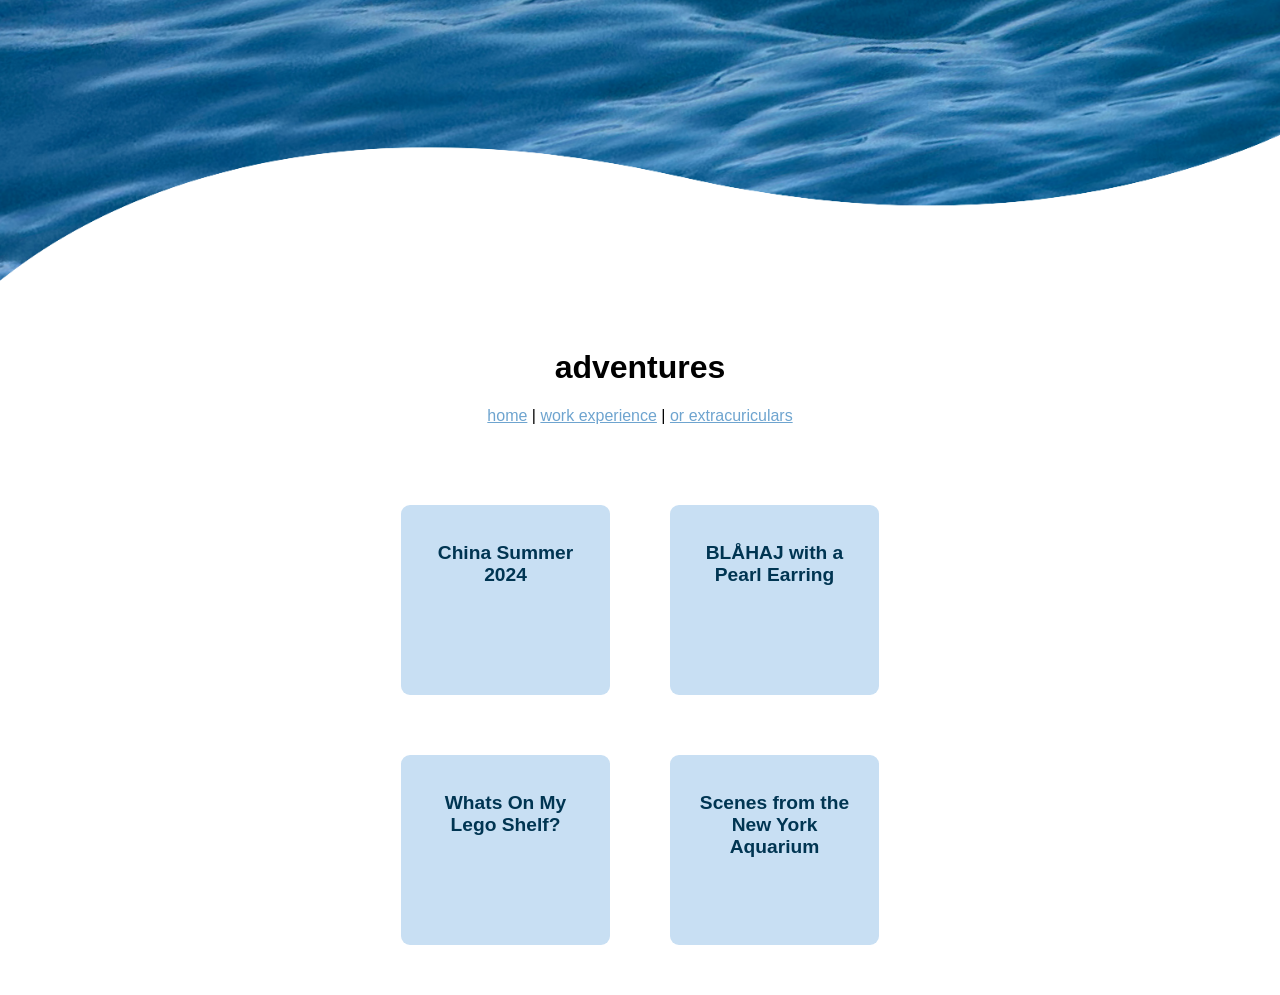
==== adventures.html @ a5cecc42 "Updates for Spring 2026: fleet, styling, update rover, legos, and domain" ====
<!doctype html>
<link rel="stylesheet" href="custom.css" />

<html>
  <body>
    <div class="top-bar">
      <img class="background-img" src="images/wave4.png" />
      <h1>adventures</h1>

      <a href="index.html">home</a> |
      <a href="workexperience.html">work experience</a> |
      <a href="extracuriculars.html">or extracuriculars</a>
    </div>

    <div class="centered-content">
      <main class="grid">
        <a href="adventures/china.html" class="card-info"
          ><button class="card">
            <h2 class="card-title">China Summer 2024</h2>
          </button></a
        >

        <a href="adventures/blahaj.html" class="card-info"
          ><button class="card">
            <h2 class="card-title">BLÅHAJ with a Pearl Earring</h2>
          </button></a
        >

        <a href="adventures/lego.html" class="card-info"
          ><button class="card">
            <h2 class="card-title">Whats On My Lego Shelf?</h2>
          </button></a
        >

        <a href="adventures/nycaquarium.html" class="card-info">
          <button class="card">
            <h2 class="card-title">Scenes from the New York Aquarium</h2>
          </button></a
        >
      </main>
    </div>
  </body>
</html>
---- custom.css ----
/* GENERIC */

:root {
  --color-primary: #025373;
  --color-secondary: #6ea4cf;
  --color-dark: #003552;
  --color-light: #c8dff3;
  --color-accent: #d23440;
}

html,
body {
  margin: 0;
  padding: 0;
}

.img {
  width: 100%;
  max-width: 600px;
  display: block;
}

.small-img {
  width: 100%;
  height: auto;
  max-width: 200px;
  display: block;
}

.background-img {
  display: flex;
  position: relative;
  width: 100%;
  flex-direction: column;
  justify-content: center;
  align-items: center;
  overflow: hidden;
}

p {
  max-width: 85ch;
}

.centered-content {
  display: flex;
  flex-direction: column;
  justify-content: center;
  align-items: center;
}

.left-text {
  text-align: left;
}

.top-bar {
  text-align: center;
  padding-bottom: 30px;
}

body {
  font-family: "Gill Sans", sans-serif;
}

a:link {
  color: var(--color-secondary);
}

a:visited {
  color: var(--color-primary);
}

.button {
  border-width: 0;
}

.caption {
  font-size-adjust: 0.4;
  margin: 0;
}

/* ADVENTURES GRID */

.grid {
  display: grid;
  gap: 60px;
  padding: 50px;
  place-items: center;
  grid-template-columns: 1fr 1fr;
  max-width: 600px;
}

.card {
  background-color: var(--color-light);
  border-radius: 8px;
  overflow: hidden;
  display: flex;
  flex-direction: column;
  align-items: center;
  text-align: center;
  height: 190px;
  width: 209px;
  border-radius: 9px;
  border-width: 0;
}

.card-info {
  display: flex;
  flex-direction: column;
  gap: 0px;
  width: 100%;
  font-size: 15.69px;
  align-items: center;
  text-decoration: none;
}

.card-title {
  font-size: 1.2rem;
  font-weight: bold;
  padding: 20px;
  color: var(--color-dark);
}

/* LEGO SHELF  */
.shelf-container {
  padding: 20px;
}

.shelf {
  display: flex;
  justify-content: center;
  align-items: flex-end;
  gap: 15px;
  height: 200px;
  border-bottom: 15px solid saddlebrown;
  padding: 10px;
  border-radius: 5px;
}

.item {
  max-width: 200px;
  max-height: 150px;
  width: auto;
  transition: transform 0.3s ease;
  cursor: pointer;
}

.item:hover {
  transform: translateY(-10px) rotate(2deg);
}
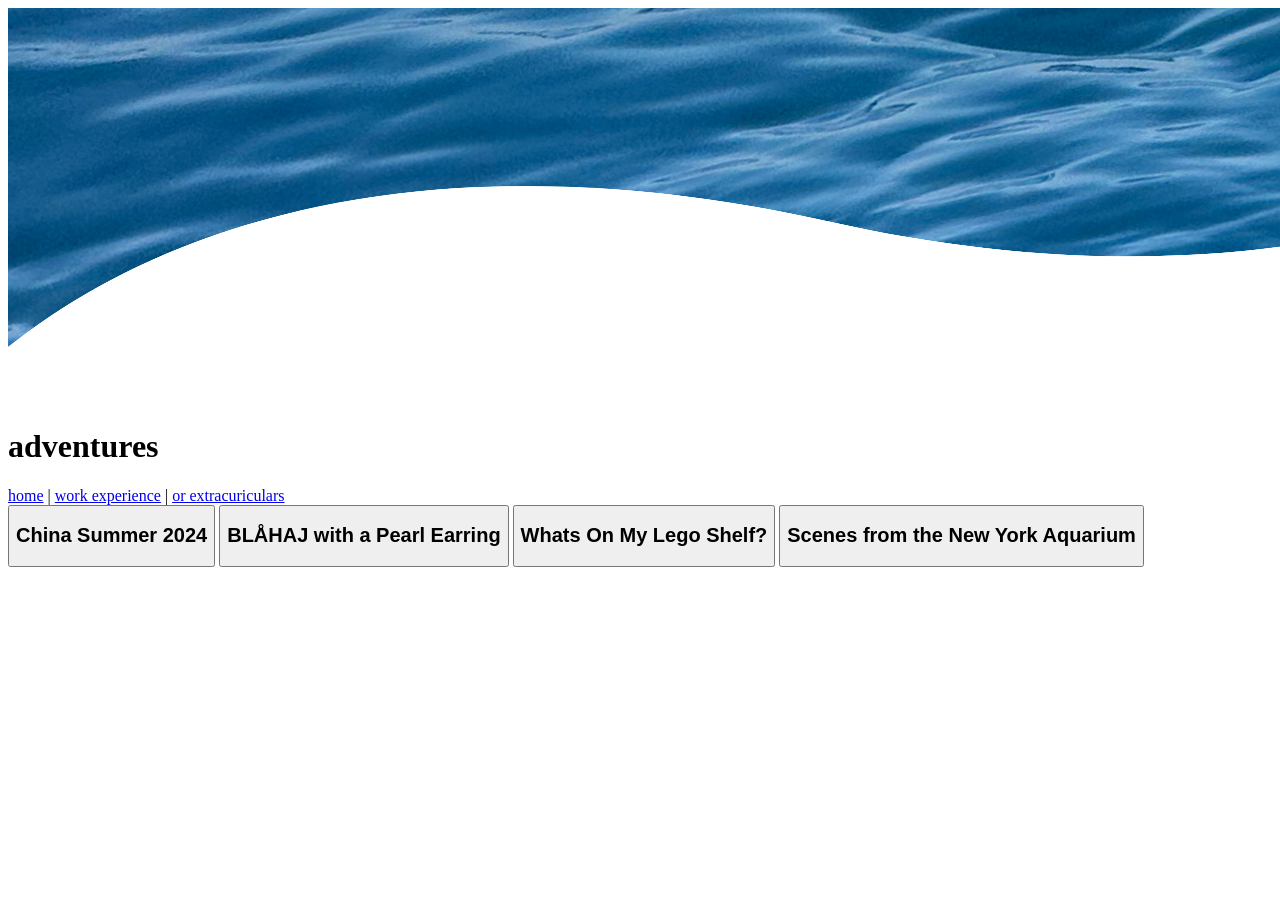
==== commit 137d981b: "more viewport" ====
--- a/adventures.html
+++ b/adventures.html
@@ -1,43 +1,47 @@
 <!doctype html>
-<link rel="stylesheet" href="custom.css" />
+<html lang="en">
+  <meta charset="UTF-8" />
+  <title>samdamonti</title>
+  <meta name="viewport" content="width=device-width, initial-scale=1" />
+  <link rel="stylesheet" href="custom.css" />
 
-<html>
-  <body>
-    <div class="top-bar">
-      <img class="background-img" src="images/wave4.png" />
-      <h1>adventures</h1>
+    <body>
+      <div class="top-bar">
+        <img class="background-img" src="images/wave4.png" />
+        <h1>adventures</h1>
 
-      <a href="index.html">home</a> |
-      <a href="workexperience.html">work experience</a> |
-      <a href="extracuriculars.html">or extracuriculars</a>
-    </div>
+        <a href="index.html">home</a> |
+        <a href="workexperience.html">work experience</a> |
+        <a href="extracuriculars.html">or extracuriculars</a>
+      </div>
 
-    <div class="centered-content">
-      <main class="grid">
-        <a href="adventures/china.html" class="card-info"
-          ><button class="card">
-            <h2 class="card-title">China Summer 2024</h2>
-          </button></a
-        >
+      <div class="centered-content">
+        <main class="grid">
+          <a href="adventures/china.html" class="card-info"
+            ><button class="card">
+              <h2 class="card-title">China Summer 2024</h2>
+            </button></a
+          >
 
-        <a href="adventures/blahaj.html" class="card-info"
-          ><button class="card">
-            <h2 class="card-title">BLÅHAJ with a Pearl Earring</h2>
-          </button></a
-        >
+          <a href="adventures/blahaj.html" class="card-info"
+            ><button class="card">
+              <h2 class="card-title">BLÅHAJ with a Pearl Earring</h2>
+            </button></a
+          >
 
-        <a href="adventures/lego.html" class="card-info"
-          ><button class="card">
-            <h2 class="card-title">Whats On My Lego Shelf?</h2>
-          </button></a
-        >
+          <a href="adventures/lego.html" class="card-info"
+            ><button class="card">
+              <h2 class="card-title">Whats On My Lego Shelf?</h2>
+            </button></a
+          >
 
-        <a href="adventures/nycaquarium.html" class="card-info">
-          <button class="card">
-            <h2 class="card-title">Scenes from the New York Aquarium</h2>
-          </button></a
-        >
-      </main>
-    </div>
-  </body>
+          <a href="adventures/nycaquarium.html" class="card-info">
+            <button class="card">
+              <h2 class="card-title">Scenes from the New York Aquarium</h2>
+            </button></a
+          >
+        </main>
+      </div>
+    </body>
+  </html>
 </html>
--- a/custom.css
+++ b/custom.css
@@ -1,149 +1,9 @@
-/* GENERIC */
-
-:root {
-  --color-primary: #025373;
-  --color-secondary: #6ea4cf;
-  --color-dark: #003552;
-  --color-light: #c8dff3;
-  --color-accent: #d23440;
-}
-
-html,
-body {
-  margin: 0;
-  padding: 0;
-}
-
 .img {
-  width: 100%;
-  max-width: 600px;
-  display: block;
-}
-
-.small-img {
-  width: 100%;
-  height: auto;
-  max-width: 200px;
-  display: block;
-}
-
-.background-img {
-  display: flex;
-  position: relative;
-  width: 100%;
-  flex-direction: column;
-  justify-content: center;
-  align-items: center;
-  overflow: hidden;
+    width: 100%;
+    max-width: 600px;
+    display:block;
 }
 
 p {
-  max-width: 85ch;
-}
-
-.centered-content {
-  display: flex;
-  flex-direction: column;
-  justify-content: center;
-  align-items: center;
-}
-
-.left-text {
-  text-align: left;
-}
-
-.top-bar {
-  text-align: center;
-  padding-bottom: 30px;
-}
-
-body {
-  font-family: "Gill Sans", sans-serif;
-}
-
-a:link {
-  color: var(--color-secondary);
-}
-
-a:visited {
-  color: var(--color-primary);
-}
-
-.button {
-  border-width: 0;
-}
-
-.caption {
-  font-size-adjust: 0.4;
-  margin: 0;
-}
-
-/* ADVENTURES GRID */
-
-.grid {
-  display: grid;
-  gap: 60px;
-  padding: 50px;
-  place-items: center;
-  grid-template-columns: 1fr 1fr;
-  max-width: 600px;
-}
-
-.card {
-  background-color: var(--color-light);
-  border-radius: 8px;
-  overflow: hidden;
-  display: flex;
-  flex-direction: column;
-  align-items: center;
-  text-align: center;
-  height: 190px;
-  width: 209px;
-  border-radius: 9px;
-  border-width: 0;
-}
-
-.card-info {
-  display: flex;
-  flex-direction: column;
-  gap: 0px;
-  width: 100%;
-  font-size: 15.69px;
-  align-items: center;
-  text-decoration: none;
-}
-
-.card-title {
-  font-size: 1.2rem;
-  font-weight: bold;
-  padding: 20px;
-  color: var(--color-dark);
-}
-
-/* LEGO SHELF  */
-.shelf-container {
-  padding: 20px;
-}
-
-.shelf {
-  display: flex;
-  justify-content: center;
-  align-items: flex-end;
-  gap: 15px;
-  height: 200px;
-  border-bottom: 15px solid saddlebrown;
-  padding: 10px;
-  border-radius: 5px;
-}
-
-.item {
-  max-width: 200px;
-  max-height: 150px;
-  width: auto;
-  transition: transform 0.3s ease;
-  cursor: pointer;
-}
-
-.item:hover {
-  transform: translateY(-10px) rotate(2deg);
-}
+    max-width: 85ch;
+}
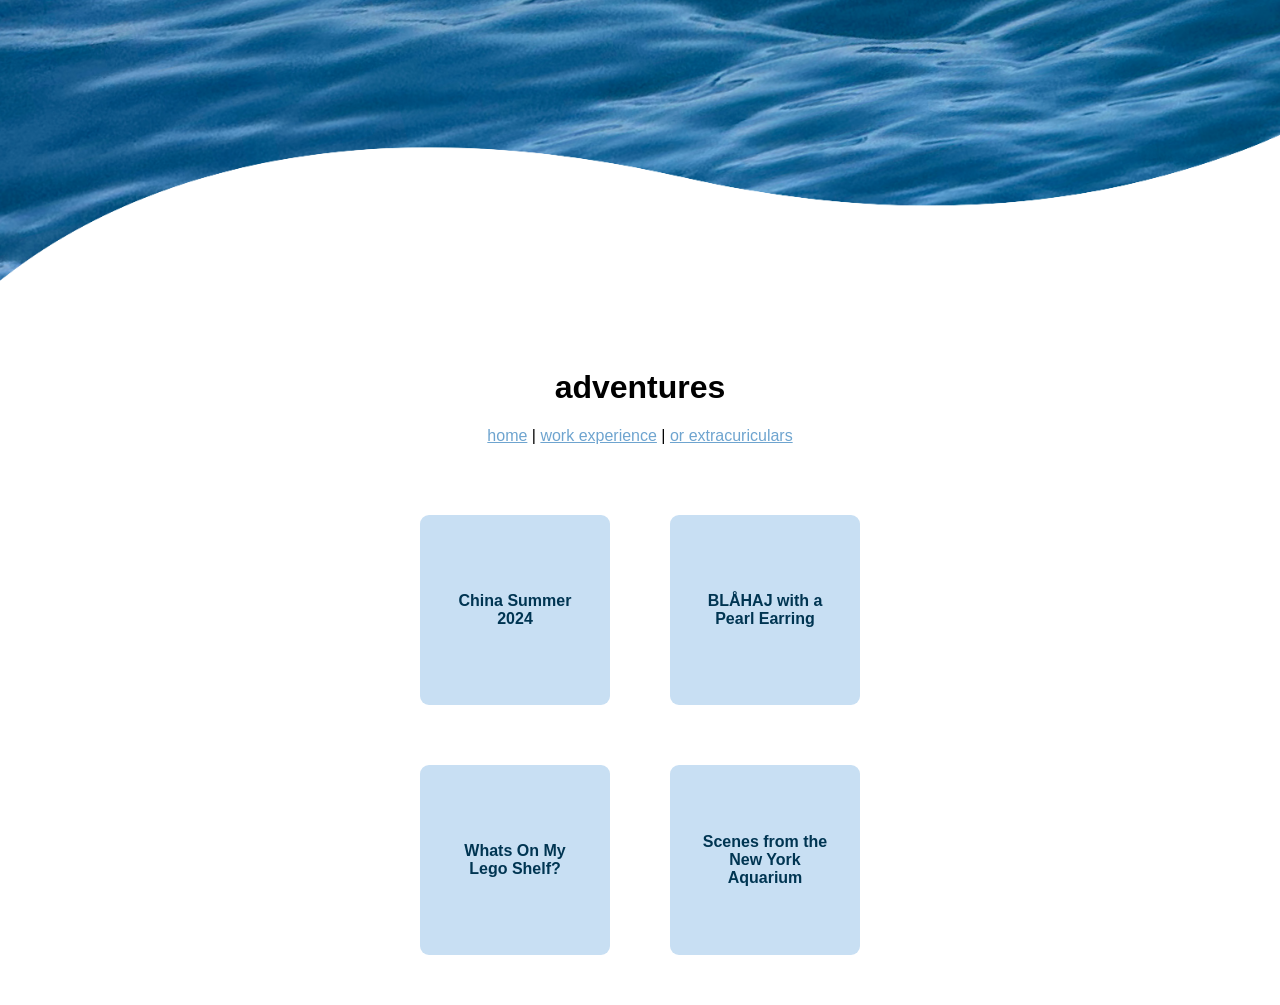
==== commit 038474cc: "more fixes" ====
--- a/adventures.html
+++ b/adventures.html
@@ -6,8 +6,10 @@
   <link rel="stylesheet" href="custom.css" />
 
     <body>
+
+      <img class="background-img" src="images/wave4.png" />
+
       <div class="top-bar">
-        <img class="background-img" src="images/wave4.png" />
         <h1>adventures</h1>
 
         <a href="index.html">home</a> |
--- a/custom.css
+++ b/custom.css
@@ -1,9 +1,157 @@
+/* GENERIC */
+
+:root {
+  --color-primary: #025373;
+  --color-secondary: #6ea4cf;
+  --color-dark: #003552;
+  --color-light: #c8dff3;
+  --color-accent: #d23440;
+}
+
+html,
+body {
+  margin: 0;
+  padding: 0;
+}
+
 .img {
-    width: 100%;
-    max-width: 600px;
-    display:block;
+  width: 100%;
+  max-width: 600px;
+  display: block;
+}
+
+.small-img {
+  width: 100%;
+  height: auto;
+  max-width: 200px;
+  display: block;
+}
+
+.background-img {
+  display: flex;
+  position: relative;
+  width: 100%;
+  flex-direction: column;
+  justify-content: center;
+  align-items: center;
+  overflow: hidden;
 }
 
 p {
-    max-width: 85ch;
-}+  max-width: 85ch;
+  margin: 20px;
+}
+
+.centered-content {
+  display: flex;
+  flex-direction: column;
+  justify-content: center;
+  align-items: center;
+}
+
+.left-text {
+  text-align: left;
+}
+
+.top-bar {
+  text-align: center;
+  padding-bottom: 30px;
+  padding: 20px;
+}
+
+body {
+  font-family: "Gill Sans", sans-serif;
+}
+
+a:link {
+  color: var(--color-secondary);
+}
+
+a:visited {
+  color: var(--color-primary);
+}
+
+.button {
+  border-width: 0;
+}
+
+.caption {
+  font-size-adjust: 0.4;
+  margin: 0;
+}
+
+/* ADVENTURES GRID */
+
+.grid {
+  display: grid;
+  gap: 60px;
+  padding: 50px;
+  place-items: center;
+  grid-template-columns: 1fr 1fr;
+  max-width: 600px;
+}
+
+.card {
+  background-color: var(--color-light);
+  border-radius: 8px;
+  overflow: hidden;
+  display: flex;
+  flex-direction: column;
+  align-items: center;
+  text-align: center;
+  width: 30vw;
+  max-width: 190px;
+  aspect-ratio: 1 / 1;
+  border-radius: 9px;
+  border-width: 0;
+}
+
+.card-info {
+  display: flex;
+  flex-direction: column;
+  gap: 0px;
+  width: 100%;
+  aspect-ratio: 1/1;
+  align-items: center;
+  justify-content: center;
+  text-decoration: none;
+}
+
+.card-title {
+  font-size: clamp(4px, 3vw, 16px);
+  font-weight: bold;
+  height: 100%;
+  text-align: center;
+  display: flex;
+  align-items: center;
+  color: var(--color-dark);
+  padding: 20px;
+}
+
+/* LEGO SHELF  */
+.shelf-container {
+  padding: 20px;
+}
+
+.shelf {
+  display: flex;
+  justify-content: center;
+  align-items: flex-end;
+  gap: 15px;
+  height: 200px;
+  border-bottom: 15px solid saddlebrown;
+  padding: 10px;
+  border-radius: 5px;
+}
+
+.item {
+  max-width: 200px;
+  max-height: 150px;
+  width: auto;
+  transition: transform 0.3s ease;
+  cursor: pointer;
+}
+
+.item:hover {
+  transform: translateY(-10px) rotate(2deg);
+}
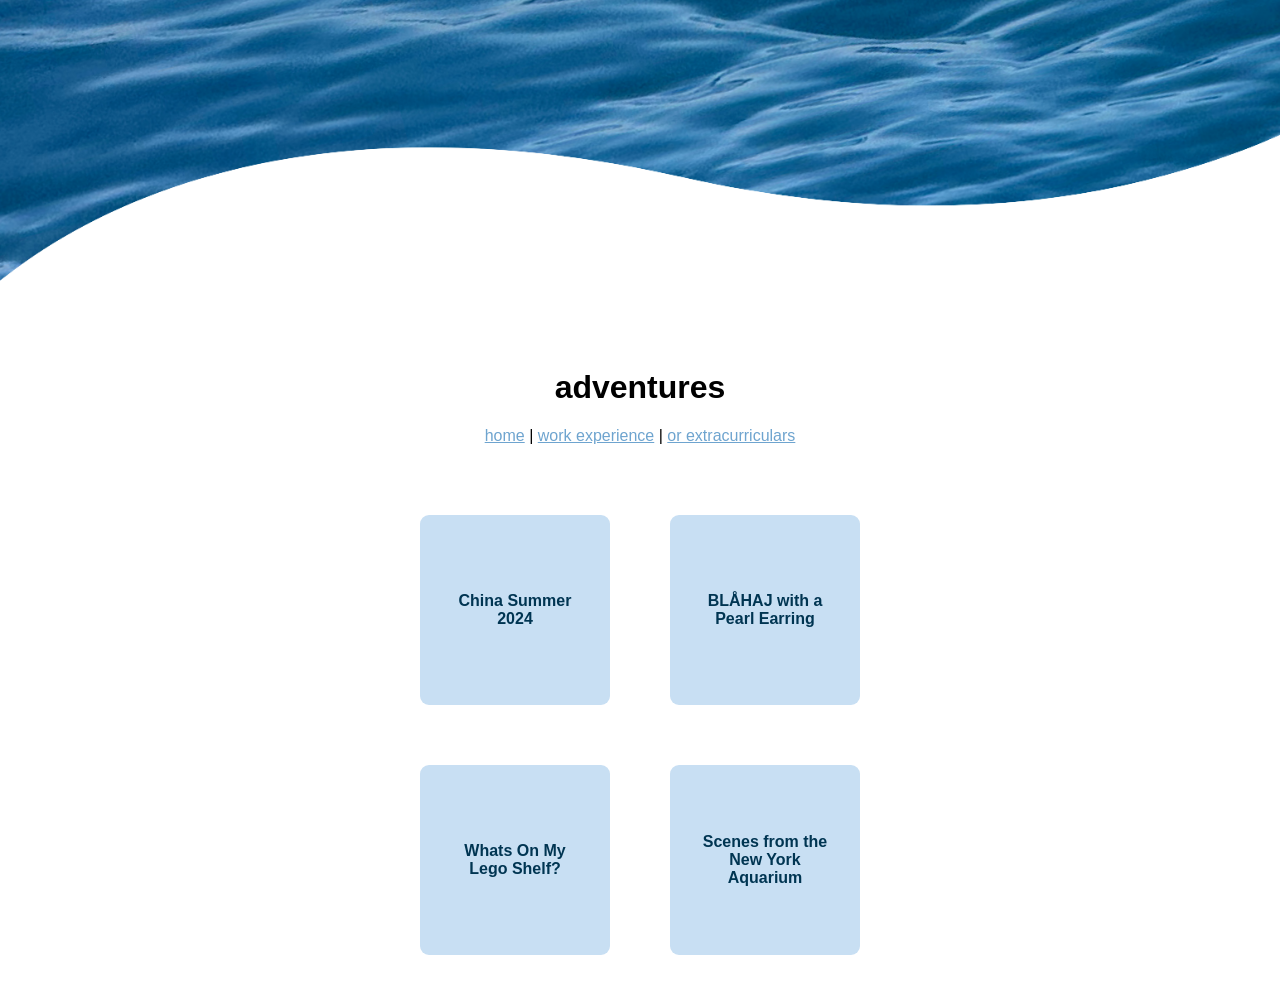
==== commit 1dda7794: "typo fixes!" ====
--- a/adventures.html
+++ b/adventures.html
@@ -14,7 +14,7 @@
 
         <a href="index.html">home</a> |
         <a href="workexperience.html">work experience</a> |
-        <a href="extracuriculars.html">or extracuriculars</a>
+        <a href="extracurriculars.html">or extracurriculars</a>
       </div>
 
       <div class="centered-content">
--- a/custom.css
+++ b/custom.css
@@ -14,16 +14,19 @@
   padding: 0;
 }
 
-.img {
-  width: 100%;
-  max-width: 600px;
-  display: block;
+h3 {
+  text-align: center;
 }
 
 .small-img {
   width: 100%;
-  height: auto;
-  max-width: 200px;
+  max-width: 450px;
+  display: block;
+}
+
+.img {
+  width: 100%;
+  max-width: 600px;
   display: block;
 }
 
@@ -49,8 +52,19 @@
   align-items: center;
 }
 
-.left-text {
-  text-align: left;
+.column-container {
+  display: flex;
+  width: 800px;
+  margin: 0 auto;
+}
+
+.column {
+  flex: 1;
+  flex-direction: column;
+  align-items: center;
+  justify-content: center;
+  padding: 1em;
+  height: 600px;
 }
 
 .top-bar {
@@ -78,6 +92,17 @@
 .caption {
   font-size-adjust: 0.4;
   margin: 0;
+  max-width: 70vw;
+  text-align: center;
+}
+
+/* VIDEO */
+
+.video-wrapper iframe {
+  width: 100vw;
+  aspect-ratio: 16 / 9;
+  height: auto;
+  max-width: 600px;
 }
 
 /* ADVENTURES GRID */
